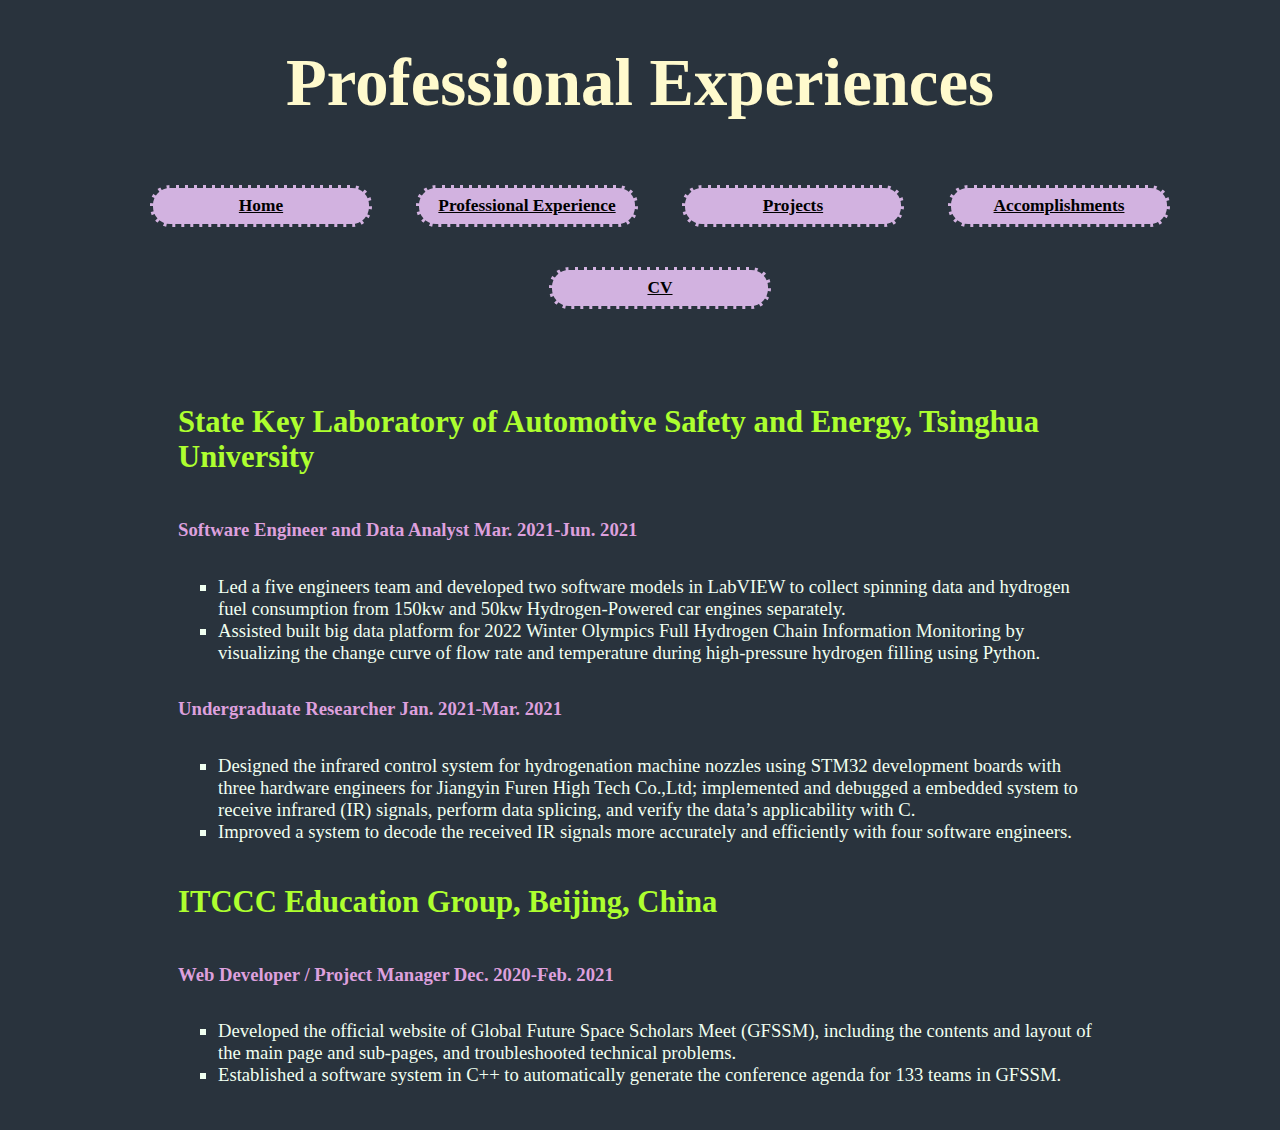
==== professional_experience.html @ fd50ffe3 "finish" ====
<!DOCTYPE html>
<html lang="en">
<head>
  <meta charset="UTF-8">
  <title>Professional Experiences</title>
  <link rel="stylesheet" type="text/css" href="styles/site.css"/>
</head>
<body>
<h1>Professional Experiences</h1>
  <nav>
    <ul>
      <li><a href = "index.html"> Home </a></li>
      <li><a href = "professional_experience.html"> Professional Experience </a></li>
      <li><a href = "projects.html"> Projects </a></li>
      <li><a href = "accomplishments.html"> Accomplishments </a></li>
      <li><a href = "cv.html"> CV </a></li>
    </ul>
  </nav>

  <div class="col_p">
  <h2>State Key Laboratory of Automotive Safety and Energy, Tsinghua University</h2>
  <h3>Software Engineer and Data Analyst Mar. 2021-Jun. 2021</h3>
  <ul>
  <li>
    Led a five engineers team and developed two software models in LabVIEW to collect spinning data and hydrogen
    fuel consumption from 150kw and 50kw Hydrogen-Powered car engines separately.
  </li>
  <li>
    Assisted built big data platform for 2022 Winter Olympics Full Hydrogen Chain Information Monitoring by
    visualizing the change curve of flow rate and temperature during high-pressure hydrogen filling using Python.
  </li>
</ul>

  <h3>Undergraduate Researcher Jan. 2021-Mar. 2021</h3>
  <ul>
  <li>
    Designed the infrared control system for hydrogenation machine nozzles using STM32 development boards with three hardware engineers for Jiangyin Furen High Tech Co.,Ltd; implemented and debugged a embedded system
    to receive infrared (IR) signals, perform data splicing, and verify the data’s applicability with C.
  </li>
  <li>
    Improved a system to decode the received IR signals more accurately and efficiently with four software engineers.
  </li>
</ul>

  <h2>ITCCC Education Group, Beijing, China</h2>
  <h3>Web Developer / Project Manager Dec. 2020-Feb. 2021</h3>
  <ul>
  <li>
    Developed the official website of Global Future Space Scholars Meet (GFSSM), including the contents and layout of the main page and sub-pages, and troubleshooted technical problems.
  </li>
  <li>
    Established a software system in C++ to automatically generate the conference agenda for 133 teams in GFSSM.
  </li>
</ul>
</div>



</body>
</html>
---- styles/site.css ----
body {
  background-color: #29333d;
  font-family: Trebuchet MS;

}

h1 {
  color: LemonChiffon;
  font-family: Trebuchet MS;
  font-size: 50pt;
  text-transform: capitalize;
  text-align:center

}

h2 {
  color: GreenYellow;
  font-family: Trebuchet MS;
  font-size: 23pt;
  font-weight: bold;
}
h3 {
  color: plum;
  font-family: Trebuchet MS;
}

p {
  color: HoneyDew;
  font-family: Trebuchet MS;
  font-size: 14pt;
}

li {
  color: HoneyDew;
  font-family: Trebuchet MS;
  list-style-type: square;
  font-size: 14pt;
}
em {
  font-style: normal; /* removes italics */
  font-weight: bold; /* adds bold */
  color: plum;
  font-family: Trebuchet MS;
}

p a{
  color: plum;
}

nav ul li {
  display: inline-block;
  padding: 8px;
  margin: 20px;
  width: 200px;
  text-align: center;
  background-color: #d2b2e0;
  border-radius: 20px;
  border: 3px dashed #29333d;
  font-weight: bold;
  font-size: 13pt;

}
nav{
  text-align:center;
}

figure img{
  border-radius: 5px;
  border-radius: 12%;
}
dt {
  color: plum;
  font-size: 12pt;
}
dl {
  color : HoneyDew;
  font-size: 14pt;
}
a:link {
  color: black;
  font-family: Trebuchet MS;

}
strong{
  color: plum;
  font-size: 14pt;
}


figure figcaption{
  font-size: 20pt;
  color: GreenYellow;
  display: flex;
  flex-direction: column;
}
.row{
  display: flex;
  flex-direction: row;
}
.class1{
  display: flex;
  flex-direction: row;
  margin-left: 100px;
  margin-right: 100px;
  margin-top: 70px;
}
.class2{
  display: flex;
  flex-direction: row;
  margin-left: 80px;
  margin-right: 100px;
  margin-top: 0px;
}
.col1 {
  display: flex;
  flex-direction: column;
}
.icons_row{
  display: flex;
  flex-direction: row;
}
.sideleft{
  float: left;
  padding: 20px;
  margin: 40px;
}
.sideright{
  float: right;
  padding: 20px;
  margin: 40px;
}
figure a{
  font-size: 10pt;
  color: Lavender;
  text-align:center;
}
.col_p{
  display: flex;
  flex-direction: column;
  margin-left: 150px;
  margin-right: 150px;
  margin-top: 30px;
  padding: 20px;

}
li a{
  color: DarkSlateBlue;
  background-color: #d2b2e0;
  /* font-weight: bold; */
}
.sideleft_a{
  float: left;
  padding: 50px;
  margin: 90px;
}
.sideright_a{
  float: right;
  padding: 50px;
  margin: 90px;
}
.center {
  display: block;
  margin-left: auto;
  margin-right: auto;
  width: 70%;
}
.center_cv {
  display: block;
  margin-left: auto;
  margin-right: auto;
  width: 50%;
}
.center_200 {
  display: block;
  margin-left: auto;
  margin-right: auto;
  width: 200%;
}


/* carousel design CSS */

.hidden {
  display: none
}
.carousel{
  /* position: relative; */
  height: 600px;
  width: 50%;
  display: block;
  margin-left: auto;
  margin-right: auto;
  justify-content: center;
}
.mainbody_carousel{
  display: flex;
  flex-direction: row;
  align-items: center;
  margin: auto;
  width: auto;
  justify-content: center;
}
.slide{
  border-radius:10px;
  margin: 10px;
}

.buttons{
  color: white;
  background-color: #008484;
  font-variant: all-small-caps;
  letter-spacing: 2px;
  padding: 5px 20px;
  /* padding: inherit; */
  border-radius: 4px;
  border: 2px solid #008484;
  cursor: pointer;
}

button:hover {
  color: #008484;
  background-color: white;
  border: 2px solid #008484;
}
.dots{
  background-color: black;
  width: 50px;
  height: 50px;
  border-radius: 40px;
  position: relative;
  cursor: pointer;
  border: 2px transparent;

  /* margin-left: 60px;
  margin-right: 60px; */
  margin-top: 10px;
  margin-left: auto;
  margin-right: auto;
}
.dots:hover{
  /* color: #008484; */
  background-color: transparent;
  border: 10px solid #008484;
}

.dot_color{
  background-color: HoneyDew;
  border: 2px solid HoneyDew;
}

.left_button{
  left: -40px;
}

.right_button{
  right: -40px;
}
/* button {
  color: white;
  background-color: #008484;
  font-variant: all-small-caps;
  letter-spacing: 2px;
  padding: 5px 20px;
  border-radius: 4px;
  border: 2px solid #008484;
  cursor: pointer;
} */
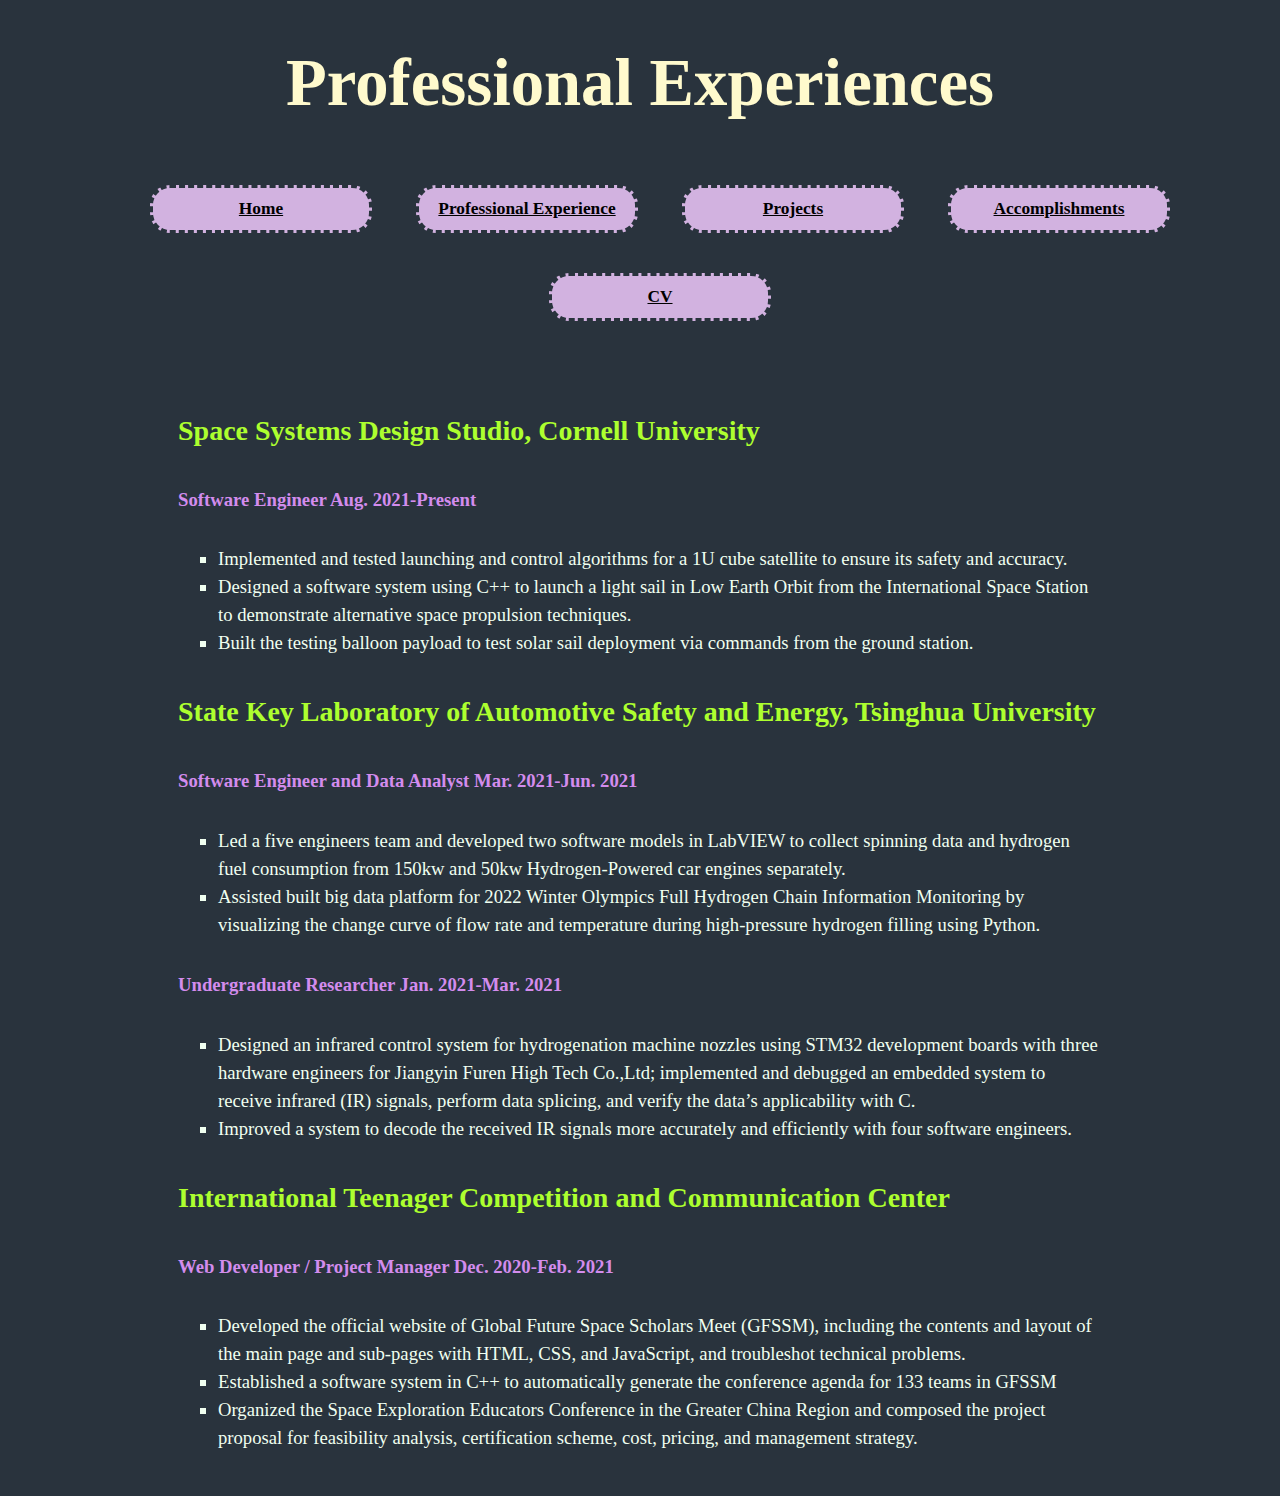
==== commit 00ab4544: "Update professional_experience.html" ====
--- a/professional_experience.html
+++ b/professional_experience.html
@@ -18,38 +18,53 @@
   </nav>
 
   <div class="col_p">
+    
+  <h2>Space Systems Design Studio, Cornell University</h2>
+  <h3>Software Engineer Aug. 2021-Present</h3>
+  <ul>
+  <li>
+    Implemented and tested launching and control algorithms for a 1U cube satellite to ensure its safety and accuracy.
+  </li>
+  <li>
+    Designed a software system using C++ to launch a light sail in Low Earth Orbit from the International Space Station to demonstrate alternative space propulsion techniques.
+  </li>
+  <li>
+    Built the testing balloon payload to test solar sail deployment via commands from the ground station.
+  </li>
+</ul>
+    
   <h2>State Key Laboratory of Automotive Safety and Energy, Tsinghua University</h2>
   <h3>Software Engineer and Data Analyst Mar. 2021-Jun. 2021</h3>
   <ul>
   <li>
-    Led a five engineers team and developed two software models in LabVIEW to collect spinning data and hydrogen
-    fuel consumption from 150kw and 50kw Hydrogen-Powered car engines separately.
+    Led a five engineers team and developed two software models in LabVIEW to collect spinning data and hydrogen fuel consumption from 150kw and 50kw Hydrogen-Powered car engines separately.
   </li>
   <li>
-    Assisted built big data platform for 2022 Winter Olympics Full Hydrogen Chain Information Monitoring by
-    visualizing the change curve of flow rate and temperature during high-pressure hydrogen filling using Python.
+    Assisted built big data platform for 2022 Winter Olympics Full Hydrogen Chain Information Monitoring by visualizing the change curve of flow rate and temperature during high-pressure hydrogen filling using Python.
   </li>
 </ul>
 
   <h3>Undergraduate Researcher Jan. 2021-Mar. 2021</h3>
   <ul>
   <li>
-    Designed the infrared control system for hydrogenation machine nozzles using STM32 development boards with three hardware engineers for Jiangyin Furen High Tech Co.,Ltd; implemented and debugged a embedded system
-    to receive infrared (IR) signals, perform data splicing, and verify the data’s applicability with C.
+    Designed an infrared control system for hydrogenation machine nozzles using STM32 development boards with three hardware engineers for Jiangyin Furen High Tech Co.,Ltd; implemented and debugged an embedded system to receive infrared (IR) signals, perform data splicing, and verify the data’s applicability with C.
   </li>
   <li>
     Improved a system to decode the received IR signals more accurately and efficiently with four software engineers.
   </li>
 </ul>
 
-  <h2>ITCCC Education Group, Beijing, China</h2>
+  <h2>International Teenager Competition and Communication Center</h2>
   <h3>Web Developer / Project Manager Dec. 2020-Feb. 2021</h3>
   <ul>
   <li>
-    Developed the official website of Global Future Space Scholars Meet (GFSSM), including the contents and layout of the main page and sub-pages, and troubleshooted technical problems.
+    Developed the official website of Global Future Space Scholars Meet (GFSSM), including the contents and layout of the main page and sub-pages with HTML, CSS, and JavaScript, and troubleshot technical problems.
   </li>
   <li>
-    Established a software system in C++ to automatically generate the conference agenda for 133 teams in GFSSM.
+    Established a software system in C++ to automatically generate the conference agenda for 133 teams in GFSSM
+  </li>
+    <li>
+    Organized the Space Exploration Educators Conference in the Greater China Region and composed the project proposal for feasibility analysis, certification scheme, cost, pricing, and management strategy.
   </li>
 </ul>
 </div>
--- a/styles/site.css
+++ b/styles/site.css
@@ -1,7 +1,6 @@
 body {
   background-color: #29333d;
   font-family: Trebuchet MS;
-
 }
 
 h1 {
@@ -10,24 +9,32 @@
   font-size: 50pt;
   text-transform: capitalize;
   text-align:center
-
 }
 
 h2 {
   color: GreenYellow;
   font-family: Trebuchet MS;
-  font-size: 23pt;
-  font-weight: bold;
-}
+  font-size: 21pt;
+  font-weight: bold;
+}
+
 h3 {
-  color: plum;
-  font-family: Trebuchet MS;
+  color: #d38ced;
+  font-family: Trebuchet MS;
+}
+
+h4{
+  text-align: center;
+  padding: 12px 12px 12px 12px;
+  color: #d38ced;
+  font-size: 20px;
 }
 
 p {
   color: HoneyDew;
   font-family: Trebuchet MS;
   font-size: 14pt;
+  line-height: 1.5em;
 }
 
 li {
@@ -35,16 +42,18 @@
   font-family: Trebuchet MS;
   list-style-type: square;
   font-size: 14pt;
-}
+  line-height: 1.5em;
+}
+
 em {
-  font-style: normal; /* removes italics */
-  font-weight: bold; /* adds bold */
-  color: plum;
+  font-style: normal;
+  font-weight: bold;
+  color: #d38ced;
   font-family: Trebuchet MS;
 }
 
 p a{
-  color: plum;
+  color: #d38ced;
 }
 
 nav ul li {
@@ -65,38 +74,43 @@
 }
 
 figure img{
-  border-radius: 5px;
   border-radius: 12%;
-}
+  align-items: center;
+}
+
 dt {
-  color: plum;
-  font-size: 12pt;
-}
+  color: #d38ced;
+  font-size: 14pt;
+}
+
 dl {
   color : HoneyDew;
   font-size: 14pt;
-}
+  line-height: 1.5em;
+}
+
 a:link {
   color: black;
   font-family: Trebuchet MS;
-
-}
+}
+
 strong{
-  color: plum;
-  font-size: 14pt;
-}
-
+  color: #d38ced;
+  font-size: 14pt;
+}
 
 figure figcaption{
-  font-size: 20pt;
+  font-size: 21pt;
   color: GreenYellow;
   display: flex;
   flex-direction: column;
 }
+
 .row{
   display: flex;
   flex-direction: row;
 }
+
 .class1{
   display: flex;
   flex-direction: row;
@@ -104,6 +118,7 @@
   margin-right: 100px;
   margin-top: 70px;
 }
+
 .class2{
   display: flex;
   flex-direction: row;
@@ -111,29 +126,35 @@
   margin-right: 100px;
   margin-top: 0px;
 }
+
 .col1 {
   display: flex;
   flex-direction: column;
 }
+
 .icons_row{
   display: flex;
   flex-direction: row;
 }
+
 .sideleft{
   float: left;
   padding: 20px;
   margin: 40px;
 }
+
 .sideright{
   float: right;
   padding: 20px;
   margin: 40px;
 }
+
 figure a{
   font-size: 10pt;
   color: Lavender;
   text-align:center;
 }
+
 .col_p{
   display: flex;
   flex-direction: column;
@@ -141,35 +162,39 @@
   margin-right: 150px;
   margin-top: 30px;
   padding: 20px;
-
-}
+}
+
 li a{
   color: DarkSlateBlue;
   background-color: #d2b2e0;
-  /* font-weight: bold; */
-}
+}
+
 .sideleft_a{
   float: left;
   padding: 50px;
   margin: 90px;
 }
+
 .sideright_a{
   float: right;
   padding: 50px;
   margin: 90px;
 }
+
 .center {
   display: block;
   margin-left: auto;
   margin-right: auto;
   width: 70%;
 }
+
 .center_cv {
   display: block;
   margin-left: auto;
   margin-right: auto;
   width: 50%;
 }
+
 .center_200 {
   display: block;
   margin-left: auto;
@@ -179,18 +204,23 @@
 
 
 /* carousel design CSS */
+section {
+  display: inline;
+  justify-content: center;
+}
 
 .hidden {
   display: none
 }
 .carousel{
-  /* position: relative; */
   height: 600px;
-  width: 50%;
-  display: block;
-  margin-left: auto;
-  margin-right: auto;
-  justify-content: center;
+  width: 80%;
+  display: block;
+  margin-left: auto;
+  margin-right: auto;
+  justify-content: center;
+  margin-top: 75px;
+  margin-bottom: 150px;
 }
 .mainbody_carousel{
   display: flex;
@@ -200,68 +230,81 @@
   width: auto;
   justify-content: center;
 }
-.slide{
-  border-radius:10px;
-  margin: 10px;
-}
 
 .buttons{
-  color: white;
-  background-color: #008484;
+  color: HoneyDew;
+  font-size: 14px;
+  background-color: #d38ced;
   font-variant: all-small-caps;
+  font-weight: bold;
   letter-spacing: 2px;
-  padding: 5px 20px;
-  /* padding: inherit; */
+  padding: 7px 25px;
   border-radius: 4px;
-  border: 2px solid #008484;
+  border: 2px solid #d38ced;
   cursor: pointer;
+  margin-left: 30px;
+  margin-right: 30px;
 }
 
 button:hover {
-  color: #008484;
-  background-color: white;
-  border: 2px solid #008484;
-}
+  color: #d38ced;
+  background-color: HoneyDew;
+  font-weight: bold;
+  border: 2px solid #d38ced;
+}
+
 .dots{
-  background-color: black;
+  background-color: HoneyDew;
   width: 50px;
   height: 50px;
   border-radius: 40px;
   position: relative;
   cursor: pointer;
-  border: 2px transparent;
-
-  /* margin-left: 60px;
-  margin-right: 60px; */
+  border: 12px solid #29333d;
   margin-top: 10px;
   margin-left: auto;
   margin-right: auto;
 }
+
 .dots:hover{
-  /* color: #008484; */
   background-color: transparent;
-  border: 10px solid #008484;
+  border: 12px solid #d38ced;
 }
 
 .dot_color{
-  background-color: HoneyDew;
-  border: 2px solid HoneyDew;
-}
-
-.left_button{
-  left: -40px;
-}
-
-.right_button{
-  right: -40px;
-}
-/* button {
-  color: white;
-  background-color: #008484;
-  font-variant: all-small-caps;
-  letter-spacing: 2px;
-  padding: 5px 20px;
-  border-radius: 4px;
-  border: 2px solid #008484;
-  cursor: pointer;
-} */
+  background-color: #d38ced;
+  border: 12px solid #d38ced;
+}
+.dot_section{
+  margin-left: 35%;
+  margin-right: 35%;
+  justify-content: center;
+}
+
+.carousel_img{
+  display: block;
+  width: auto;
+  height:auto;
+  margin-left: auto;
+  margin-right: auto;
+  border-radius: 10%;
+}
+
+.carousel_text{
+  float: left;
+  padding: 10px 20px 20px 20px;
+  justify-content: center;
+  font-size: 12pt;
+  text-align: center;
+}
+
+.carousel_h2{
+  text-align: center;
+}
+
+.carousel_citation{
+  font-size: 8pt;
+  color: Lavender;
+  text-align:center;
+  margin-top: 5px;
+}
